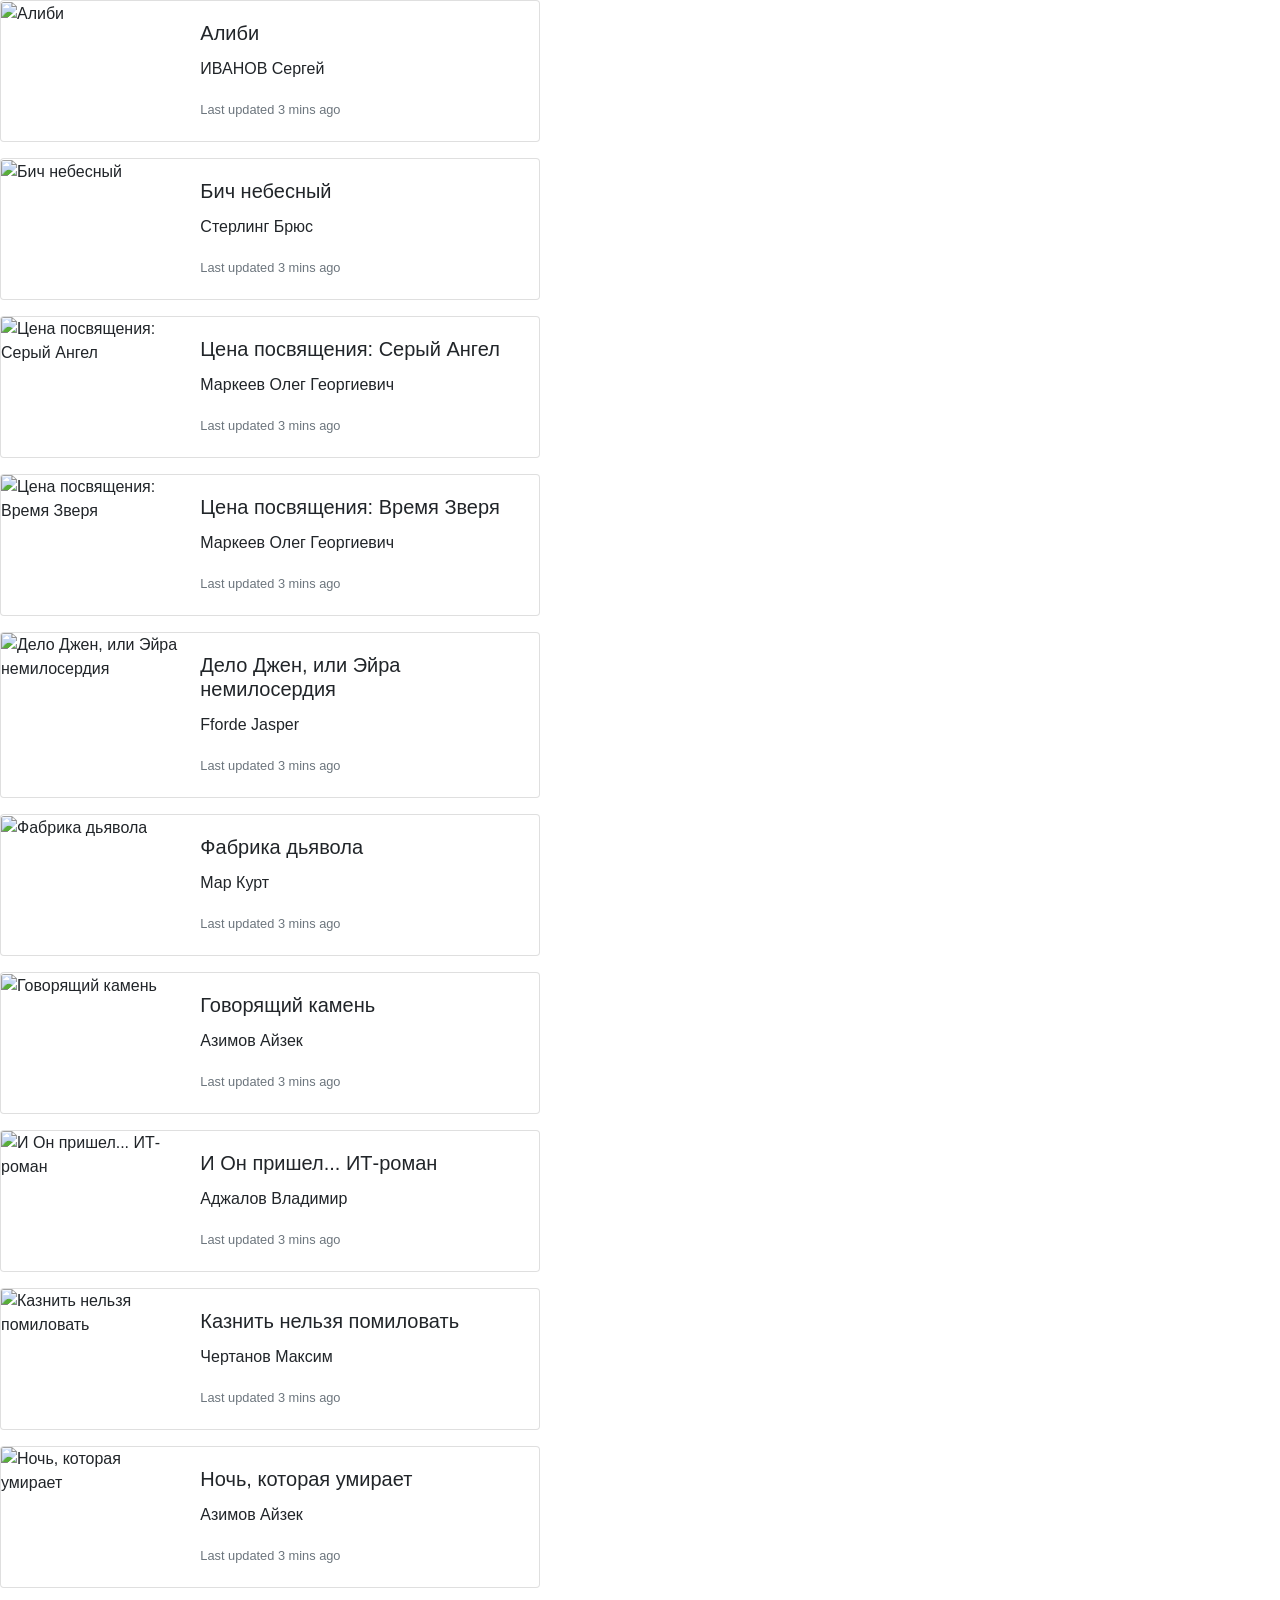
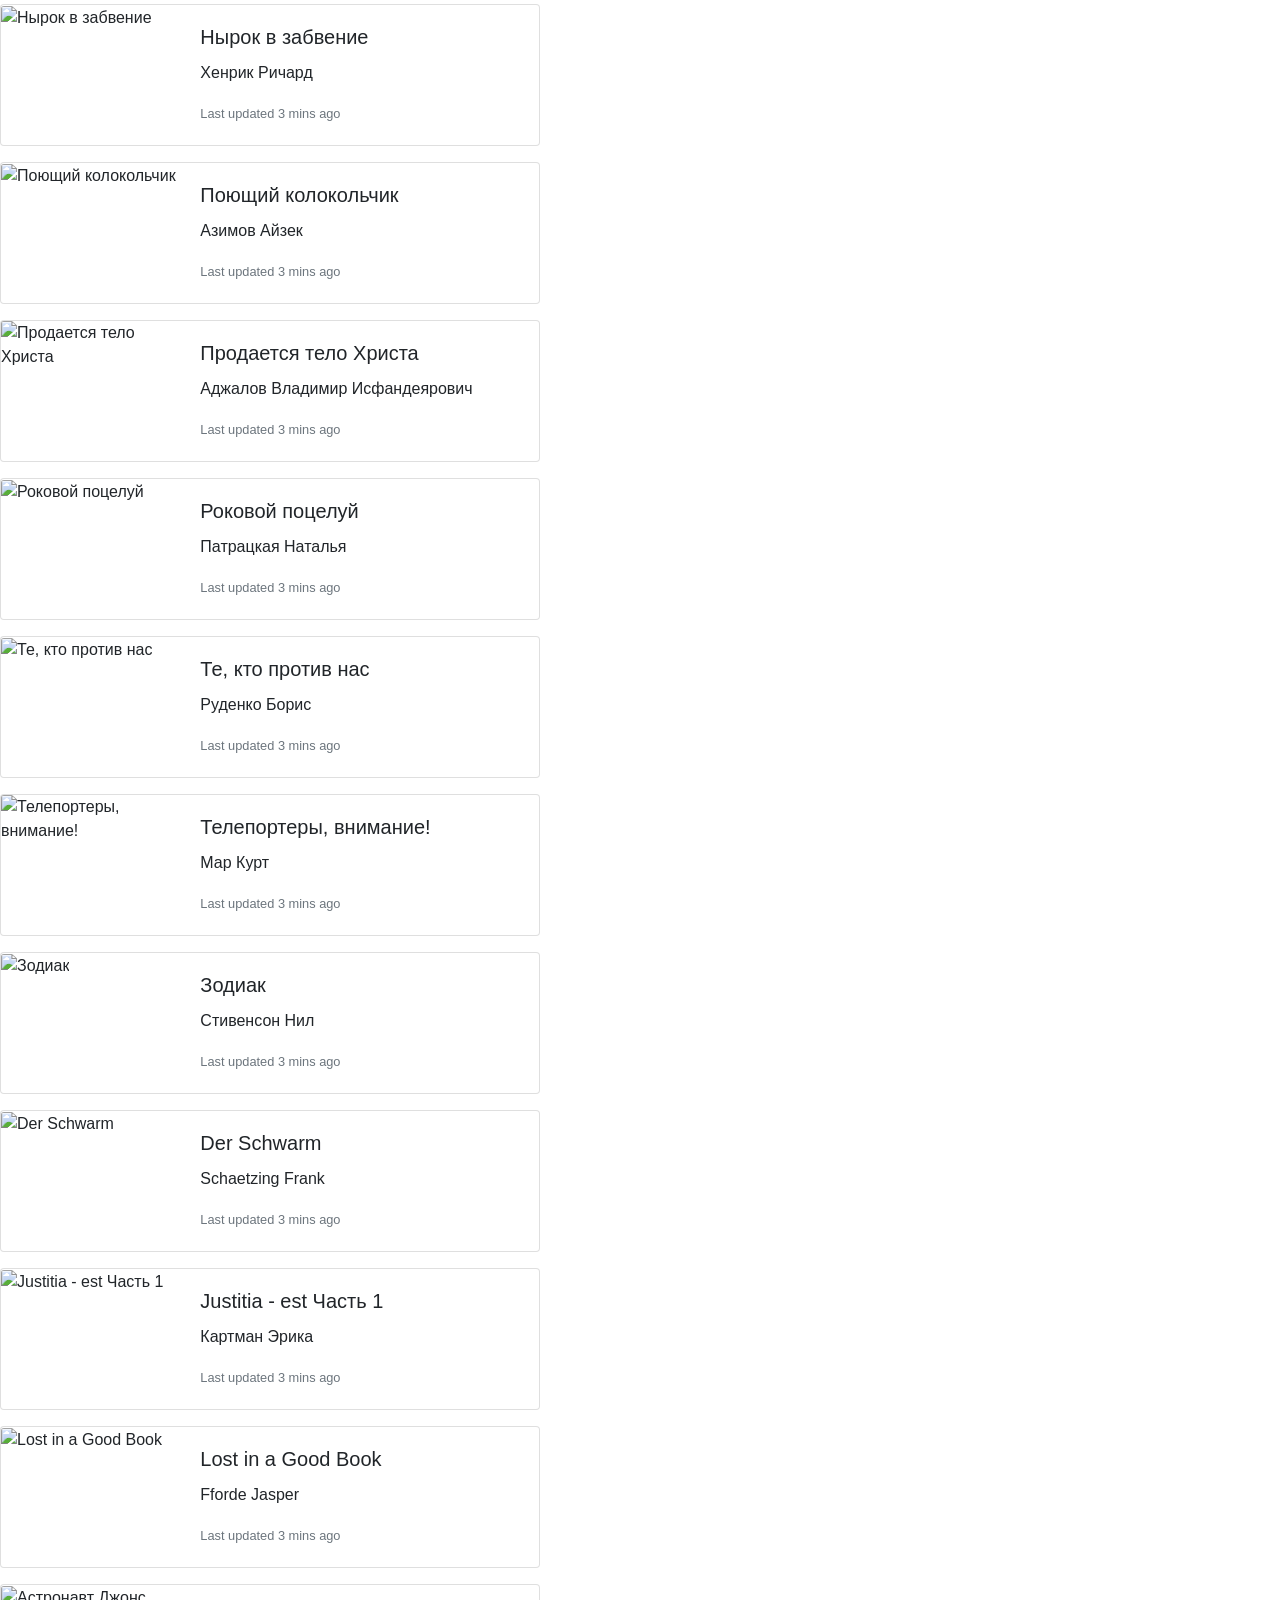
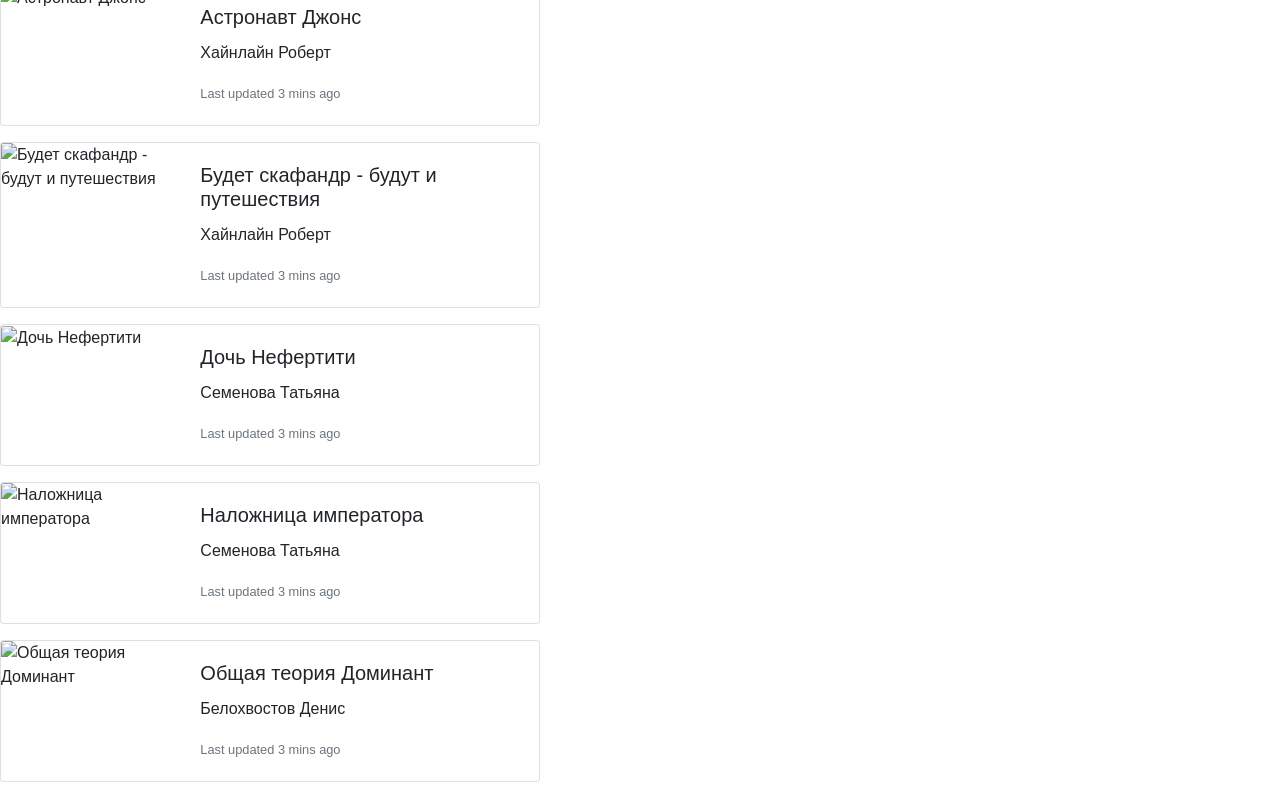
==== templates/index.html @ 894a416f "Create HTML page with books." ====
<!DOCTYPE html>
<html lang="en">
<head>
    <meta charset="UTF-8">
    <meta name="viewport" content="width=device-width, initial-scale=1.0">
    <title>Document</title>
    <link rel="stylesheet" href="https://cdn.jsdelivr.net/npm/bootstrap@4.5.3/dist/css/bootstrap.min.css" integrity="sha384-TX8t27EcRE3e/ihU7zmQxVncDAy5uIKz4rEkgIXeMed4M0jlfIDPvg6uqKI2xXr2" crossorigin="anonymous">
</head>
<body>
  
    <div class="card mb-3" style="max-width: 540px;">
      <div class="row no-gutters">
        <div class="col-md-4">
          <img src="https://tululu.org/shots/239.jpg" class="card-img" alt="Алиби">
        </div>
        <div class="col-md-8">
          <div class="card-body">
            <h5 class="card-title">Алиби</h5>
            <p class="card-text">ИВАНОВ Сергей</p>
            <p class="card-text"><small class="text-muted">Last updated 3 mins ago</small></p>
          </div>
        </div>
      </div>
    </div>
  
    <div class="card mb-3" style="max-width: 540px;">
      <div class="row no-gutters">
        <div class="col-md-4">
          <img src="https://tululu.org/shots/550.jpg" class="card-img" alt="Бич небесный">
        </div>
        <div class="col-md-8">
          <div class="card-body">
            <h5 class="card-title">Бич небесный</h5>
            <p class="card-text">Стерлинг Брюс</p>
            <p class="card-text"><small class="text-muted">Last updated 3 mins ago</small></p>
          </div>
        </div>
      </div>
    </div>
  
    <div class="card mb-3" style="max-width: 540px;">
      <div class="row no-gutters">
        <div class="col-md-4">
          <img src="https://tululu.org/shots/768.jpg" class="card-img" alt="Цена посвящения: Серый Ангел">
        </div>
        <div class="col-md-8">
          <div class="card-body">
            <h5 class="card-title">Цена посвящения: Серый Ангел</h5>
            <p class="card-text">Маркеев Олег Георгиевич</p>
            <p class="card-text"><small class="text-muted">Last updated 3 mins ago</small></p>
          </div>
        </div>
      </div>
    </div>
  
    <div class="card mb-3" style="max-width: 540px;">
      <div class="row no-gutters">
        <div class="col-md-4">
          <img src="https://tululu.org/shots/769.jpg" class="card-img" alt="Цена посвящения: Время Зверя">
        </div>
        <div class="col-md-8">
          <div class="card-body">
            <h5 class="card-title">Цена посвящения: Время Зверя</h5>
            <p class="card-text">Маркеев Олег Георгиевич</p>
            <p class="card-text"><small class="text-muted">Last updated 3 mins ago</small></p>
          </div>
        </div>
      </div>
    </div>
  
    <div class="card mb-3" style="max-width: 540px;">
      <div class="row no-gutters">
        <div class="col-md-4">
          <img src="https://tululu.org/shots/1131.jpg" class="card-img" alt="Дело Джен, или Эйра немилосердия">
        </div>
        <div class="col-md-8">
          <div class="card-body">
            <h5 class="card-title">Дело Джен, или Эйра немилосердия</h5>
            <p class="card-text">Fforde Jasper</p>
            <p class="card-text"><small class="text-muted">Last updated 3 mins ago</small></p>
          </div>
        </div>
      </div>
    </div>
  
    <div class="card mb-3" style="max-width: 540px;">
      <div class="row no-gutters">
        <div class="col-md-4">
          <img src="https://tululu.org/shots/1715.jpg" class="card-img" alt="Фабрика дьявола">
        </div>
        <div class="col-md-8">
          <div class="card-body">
            <h5 class="card-title">Фабрика дьявола</h5>
            <p class="card-text">Мар Курт</p>
            <p class="card-text"><small class="text-muted">Last updated 3 mins ago</small></p>
          </div>
        </div>
      </div>
    </div>
  
    <div class="card mb-3" style="max-width: 540px;">
      <div class="row no-gutters">
        <div class="col-md-4">
          <img src="https://tululu.org/images/nopic.gif" class="card-img" alt="Говорящий камень">
        </div>
        <div class="col-md-8">
          <div class="card-body">
            <h5 class="card-title">Говорящий камень</h5>
            <p class="card-text">Азимов Айзек</p>
            <p class="card-text"><small class="text-muted">Last updated 3 mins ago</small></p>
          </div>
        </div>
      </div>
    </div>
  
    <div class="card mb-3" style="max-width: 540px;">
      <div class="row no-gutters">
        <div class="col-md-4">
          <img src="https://tululu.org/shots/2043.jpg" class="card-img" alt="И Он пришел... ИТ-роман">
        </div>
        <div class="col-md-8">
          <div class="card-body">
            <h5 class="card-title">И Он пришел... ИТ-роман</h5>
            <p class="card-text">Аджалов Владимир</p>
            <p class="card-text"><small class="text-muted">Last updated 3 mins ago</small></p>
          </div>
        </div>
      </div>
    </div>
  
    <div class="card mb-3" style="max-width: 540px;">
      <div class="row no-gutters">
        <div class="col-md-4">
          <img src="https://tululu.org/images/nopic.gif" class="card-img" alt="Казнить нельзя помиловать">
        </div>
        <div class="col-md-8">
          <div class="card-body">
            <h5 class="card-title">Казнить нельзя помиловать</h5>
            <p class="card-text">Чертанов Максим</p>
            <p class="card-text"><small class="text-muted">Last updated 3 mins ago</small></p>
          </div>
        </div>
      </div>
    </div>
  
    <div class="card mb-3" style="max-width: 540px;">
      <div class="row no-gutters">
        <div class="col-md-4">
          <img src="https://tululu.org/shots/4024.jpg" class="card-img" alt="Ночь, которая умирает">
        </div>
        <div class="col-md-8">
          <div class="card-body">
            <h5 class="card-title">Ночь, которая умирает</h5>
            <p class="card-text">Азимов Айзек</p>
            <p class="card-text"><small class="text-muted">Last updated 3 mins ago</small></p>
          </div>
        </div>
      </div>
    </div>
  
    <div class="card mb-3" style="max-width: 540px;">
      <div class="row no-gutters">
        <div class="col-md-4">
          <img src="https://tululu.org/shots/4102.jpg" class="card-img" alt="Нырок в забвение">
        </div>
        <div class="col-md-8">
          <div class="card-body">
            <h5 class="card-title">Нырок в забвение</h5>
            <p class="card-text">Хенрик Ричард</p>
            <p class="card-text"><small class="text-muted">Last updated 3 mins ago</small></p>
          </div>
        </div>
      </div>
    </div>
  
    <div class="card mb-3" style="max-width: 540px;">
      <div class="row no-gutters">
        <div class="col-md-4">
          <img src="https://tululu.org/shots/4876.jpg" class="card-img" alt="Поющий колокольчик">
        </div>
        <div class="col-md-8">
          <div class="card-body">
            <h5 class="card-title">Поющий колокольчик</h5>
            <p class="card-text">Азимов Айзек</p>
            <p class="card-text"><small class="text-muted">Last updated 3 mins ago</small></p>
          </div>
        </div>
      </div>
    </div>
  
    <div class="card mb-3" style="max-width: 540px;">
      <div class="row no-gutters">
        <div class="col-md-4">
          <img src="https://tululu.org/shots/5299.jpg" class="card-img" alt="Продается тело Христа">
        </div>
        <div class="col-md-8">
          <div class="card-body">
            <h5 class="card-title">Продается тело Христа</h5>
            <p class="card-text">Аджалов Владимир Исфандеярович</p>
            <p class="card-text"><small class="text-muted">Last updated 3 mins ago</small></p>
          </div>
        </div>
      </div>
    </div>
  
    <div class="card mb-3" style="max-width: 540px;">
      <div class="row no-gutters">
        <div class="col-md-4">
          <img src="https://tululu.org/images/nopic.gif" class="card-img" alt="Роковой поцелуй">
        </div>
        <div class="col-md-8">
          <div class="card-body">
            <h5 class="card-title">Роковой поцелуй</h5>
            <p class="card-text">Патрацкая Наталья</p>
            <p class="card-text"><small class="text-muted">Last updated 3 mins ago</small></p>
          </div>
        </div>
      </div>
    </div>
  
    <div class="card mb-3" style="max-width: 540px;">
      <div class="row no-gutters">
        <div class="col-md-4">
          <img src="https://tululu.org/shots/6758.jpg" class="card-img" alt="Те, кто против нас">
        </div>
        <div class="col-md-8">
          <div class="card-body">
            <h5 class="card-title">Те, кто против нас</h5>
            <p class="card-text">Руденко Борис</p>
            <p class="card-text"><small class="text-muted">Last updated 3 mins ago</small></p>
          </div>
        </div>
      </div>
    </div>
  
    <div class="card mb-3" style="max-width: 540px;">
      <div class="row no-gutters">
        <div class="col-md-4">
          <img src="https://tululu.org/shots/6766.jpg" class="card-img" alt="Телепортеры, внимание!">
        </div>
        <div class="col-md-8">
          <div class="card-body">
            <h5 class="card-title">Телепортеры, внимание!</h5>
            <p class="card-text">Мар Курт</p>
            <p class="card-text"><small class="text-muted">Last updated 3 mins ago</small></p>
          </div>
        </div>
      </div>
    </div>
  
    <div class="card mb-3" style="max-width: 540px;">
      <div class="row no-gutters">
        <div class="col-md-4">
          <img src="https://tululu.org/shots/8283.jpg" class="card-img" alt="Зодиак">
        </div>
        <div class="col-md-8">
          <div class="card-body">
            <h5 class="card-title">Зодиак</h5>
            <p class="card-text">Стивенсон Нил</p>
            <p class="card-text"><small class="text-muted">Last updated 3 mins ago</small></p>
          </div>
        </div>
      </div>
    </div>
  
    <div class="card mb-3" style="max-width: 540px;">
      <div class="row no-gutters">
        <div class="col-md-4">
          <img src="https://tululu.org/images/nopic.gif" class="card-img" alt="Der Schwarm">
        </div>
        <div class="col-md-8">
          <div class="card-body">
            <h5 class="card-title">Der Schwarm</h5>
            <p class="card-text">Schaetzing Frank</p>
            <p class="card-text"><small class="text-muted">Last updated 3 mins ago</small></p>
          </div>
        </div>
      </div>
    </div>
  
    <div class="card mb-3" style="max-width: 540px;">
      <div class="row no-gutters">
        <div class="col-md-4">
          <img src="https://tululu.org/images/nopic.gif" class="card-img" alt="Justitia - est Часть 1">
        </div>
        <div class="col-md-8">
          <div class="card-body">
            <h5 class="card-title">Justitia - est Часть 1</h5>
            <p class="card-text">Картман Эрика</p>
            <p class="card-text"><small class="text-muted">Last updated 3 mins ago</small></p>
          </div>
        </div>
      </div>
    </div>
  
    <div class="card mb-3" style="max-width: 540px;">
      <div class="row no-gutters">
        <div class="col-md-4">
          <img src="https://tululu.org/shots/8595.jpg" class="card-img" alt="Lost in a Good Book">
        </div>
        <div class="col-md-8">
          <div class="card-body">
            <h5 class="card-title">Lost in a Good Book</h5>
            <p class="card-text">Fforde Jasper</p>
            <p class="card-text"><small class="text-muted">Last updated 3 mins ago</small></p>
          </div>
        </div>
      </div>
    </div>
  
    <div class="card mb-3" style="max-width: 540px;">
      <div class="row no-gutters">
        <div class="col-md-4">
          <img src="https://tululu.org/shots/8902.jpg" class="card-img" alt="Астронавт Джонс">
        </div>
        <div class="col-md-8">
          <div class="card-body">
            <h5 class="card-title">Астронавт Джонс</h5>
            <p class="card-text">Хайнлайн Роберт</p>
            <p class="card-text"><small class="text-muted">Last updated 3 mins ago</small></p>
          </div>
        </div>
      </div>
    </div>
  
    <div class="card mb-3" style="max-width: 540px;">
      <div class="row no-gutters">
        <div class="col-md-4">
          <img src="https://tululu.org/images/nopic.gif" class="card-img" alt="Будет скафандр - будут и путешествия">
        </div>
        <div class="col-md-8">
          <div class="card-body">
            <h5 class="card-title">Будет скафандр - будут и путешествия</h5>
            <p class="card-text">Хайнлайн Роберт</p>
            <p class="card-text"><small class="text-muted">Last updated 3 mins ago</small></p>
          </div>
        </div>
      </div>
    </div>
  
    <div class="card mb-3" style="max-width: 540px;">
      <div class="row no-gutters">
        <div class="col-md-4">
          <img src="https://tululu.org/shots/9402.jpg" class="card-img" alt="Дочь Нефертити">
        </div>
        <div class="col-md-8">
          <div class="card-body">
            <h5 class="card-title">Дочь Нефертити</h5>
            <p class="card-text">Семенова Татьяна</p>
            <p class="card-text"><small class="text-muted">Last updated 3 mins ago</small></p>
          </div>
        </div>
      </div>
    </div>
  
    <div class="card mb-3" style="max-width: 540px;">
      <div class="row no-gutters">
        <div class="col-md-4">
          <img src="https://tululu.org/shots/10768.jpg" class="card-img" alt="Наложница императора">
        </div>
        <div class="col-md-8">
          <div class="card-body">
            <h5 class="card-title">Наложница императора</h5>
            <p class="card-text">Семенова Татьяна</p>
            <p class="card-text"><small class="text-muted">Last updated 3 mins ago</small></p>
          </div>
        </div>
      </div>
    </div>
  
    <div class="card mb-3" style="max-width: 540px;">
      <div class="row no-gutters">
        <div class="col-md-4">
          <img src="https://tululu.org/shots/10923.jpg" class="card-img" alt="Общая теория Доминант">
        </div>
        <div class="col-md-8">
          <div class="card-body">
            <h5 class="card-title">Общая теория Доминант</h5>
            <p class="card-text">Белохвостов Денис</p>
            <p class="card-text"><small class="text-muted">Last updated 3 mins ago</small></p>
          </div>
        </div>
      </div>
    </div>
  
</body>
</html>
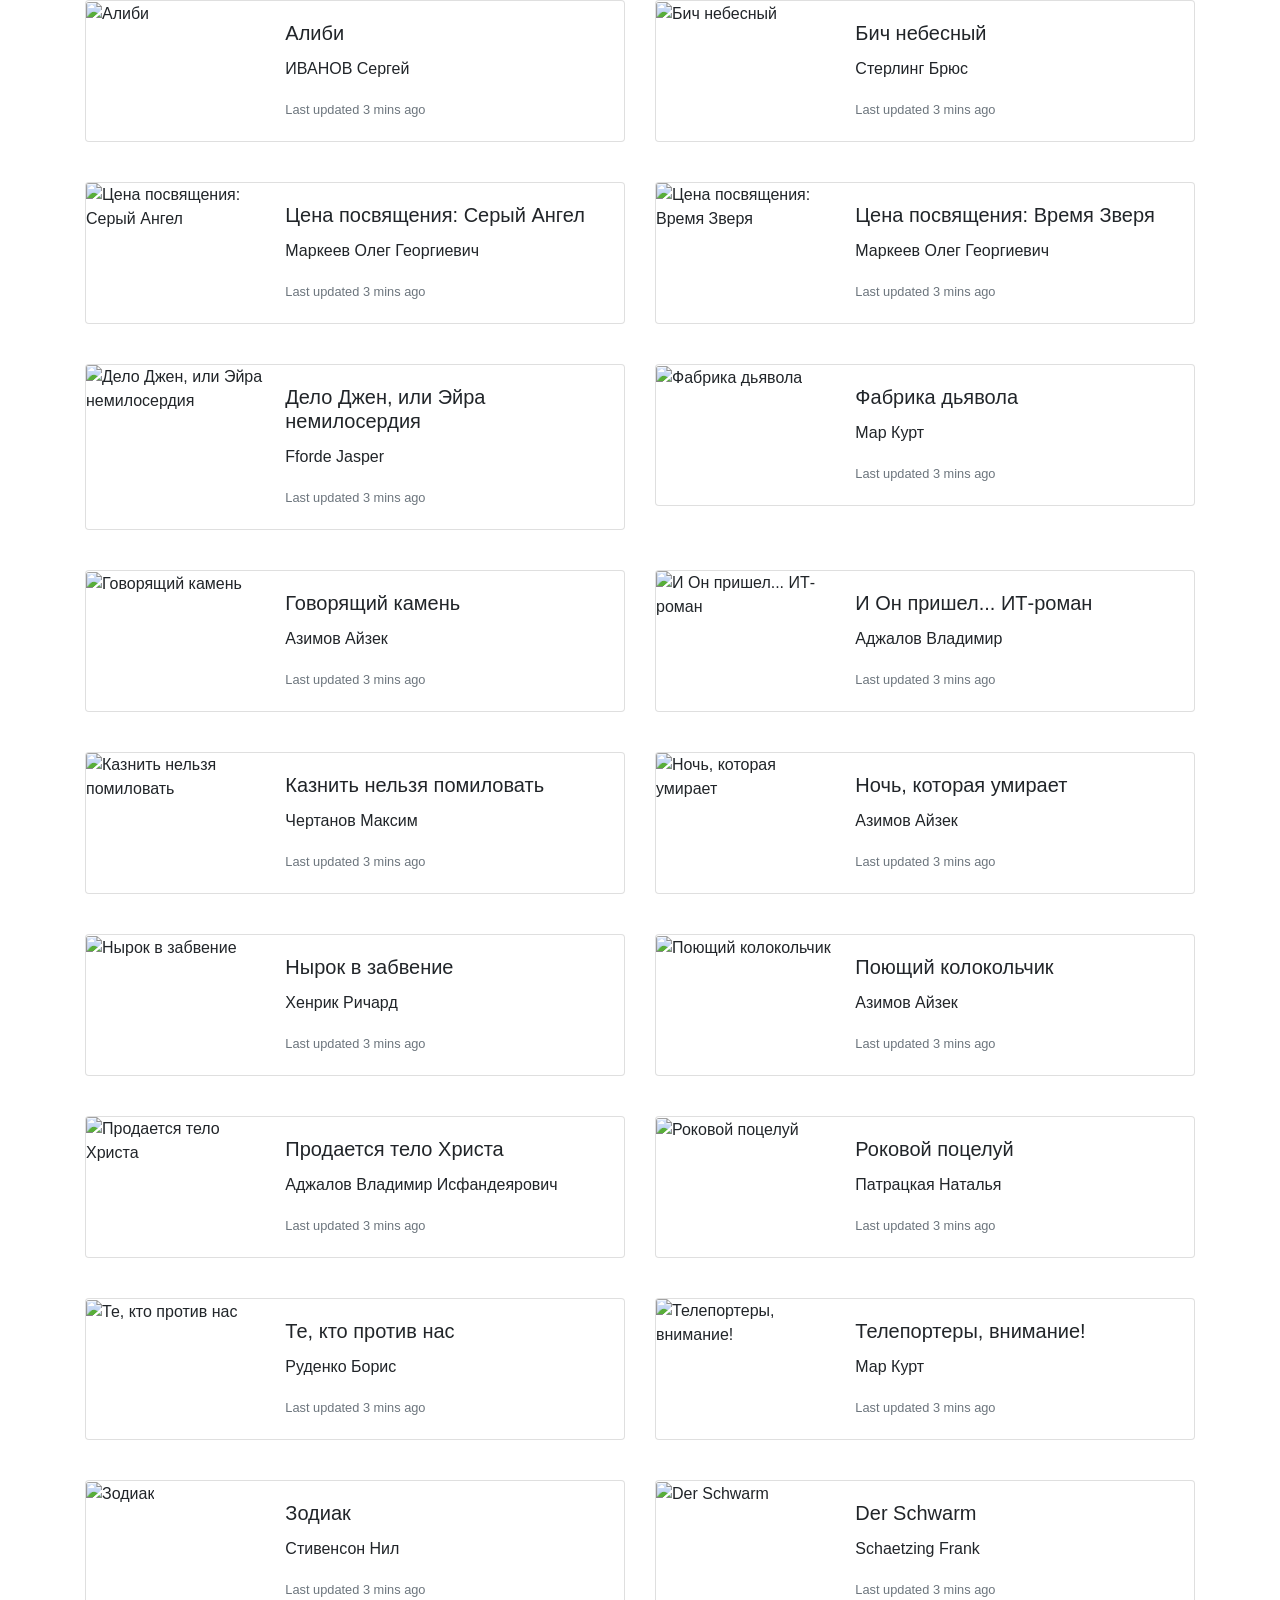
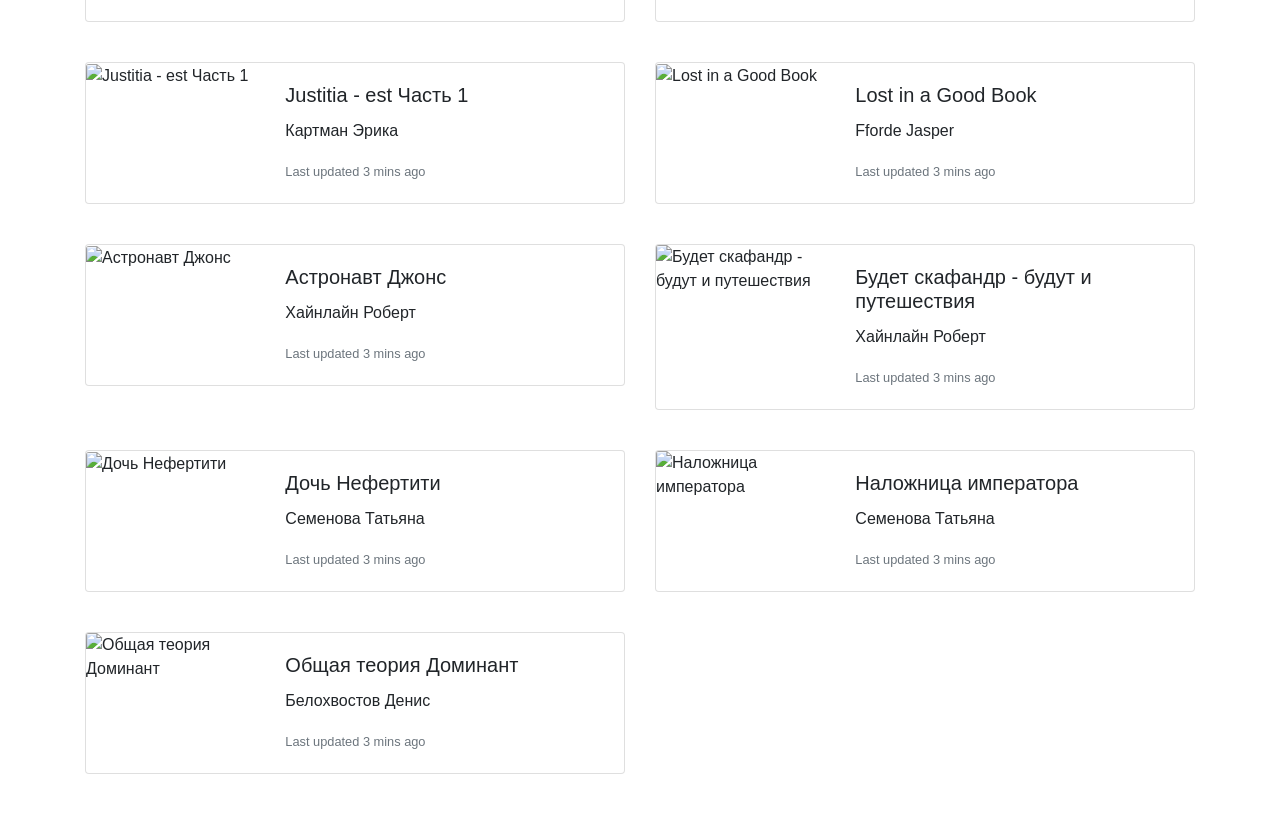
==== commit e8a91461: "Split books by two columns." ====
--- a/templates/index.html
+++ b/templates/index.html
@@ -1,5 +1,5 @@
 <!DOCTYPE html>
-<html lang="en">
+<html lang="ru">
 <head>
     <meta charset="UTF-8">
     <meta name="viewport" content="width=device-width, initial-scale=1.0">
@@ -7,381 +7,435 @@
     <link rel="stylesheet" href="https://cdn.jsdelivr.net/npm/bootstrap@4.5.3/dist/css/bootstrap.min.css" integrity="sha384-TX8t27EcRE3e/ihU7zmQxVncDAy5uIKz4rEkgIXeMed4M0jlfIDPvg6uqKI2xXr2" crossorigin="anonymous">
 </head>
 <body>
-  
-    <div class="card mb-3" style="max-width: 540px;">
-      <div class="row no-gutters">
-        <div class="col-md-4">
-          <img src="https://tululu.org/shots/239.jpg" class="card-img" alt="Алиби">
-        </div>
-        <div class="col-md-8">
-          <div class="card-body">
-            <h5 class="card-title">Алиби</h5>
-            <p class="card-text">ИВАНОВ Сергей</p>
-            <p class="card-text"><small class="text-muted">Last updated 3 mins ago</small></p>
-          </div>
-        </div>
-      </div>
+  <div class="container">
+    <div class="row">
+      
+        <div class="col-md-6 mb-4">
+          <div class="card mb-3" style="max-width: 540px;">
+            <div class="row no-gutters">
+              <div class="col-md-4">
+                <img src="https://tululu.org/shots/239.jpg" class="card-img" alt="Алиби">
+              </div>
+              <div class="col-md-8">
+                <div class="card-body">
+                  <h5 class="card-title">Алиби</h5>
+                  <p class="card-text">ИВАНОВ Сергей</p>
+                  <p class="card-text"><small class="text-muted">Last updated 3 mins ago</small></p>
+                </div>
+              </div>
+            </div>
+          </div>
+        </div>
+      
+        <div class="col-md-6 mb-4">
+          <div class="card mb-3" style="max-width: 540px;">
+            <div class="row no-gutters">
+              <div class="col-md-4">
+                <img src="https://tululu.org/shots/550.jpg" class="card-img" alt="Бич небесный">
+              </div>
+              <div class="col-md-8">
+                <div class="card-body">
+                  <h5 class="card-title">Бич небесный</h5>
+                  <p class="card-text">Стерлинг Брюс</p>
+                  <p class="card-text"><small class="text-muted">Last updated 3 mins ago</small></p>
+                </div>
+              </div>
+            </div>
+          </div>
+        </div>
+      
+        <div class="col-md-6 mb-4">
+          <div class="card mb-3" style="max-width: 540px;">
+            <div class="row no-gutters">
+              <div class="col-md-4">
+                <img src="https://tululu.org/shots/768.jpg" class="card-img" alt="Цена посвящения: Серый Ангел">
+              </div>
+              <div class="col-md-8">
+                <div class="card-body">
+                  <h5 class="card-title">Цена посвящения: Серый Ангел</h5>
+                  <p class="card-text">Маркеев Олег Георгиевич</p>
+                  <p class="card-text"><small class="text-muted">Last updated 3 mins ago</small></p>
+                </div>
+              </div>
+            </div>
+          </div>
+        </div>
+      
+        <div class="col-md-6 mb-4">
+          <div class="card mb-3" style="max-width: 540px;">
+            <div class="row no-gutters">
+              <div class="col-md-4">
+                <img src="https://tululu.org/shots/769.jpg" class="card-img" alt="Цена посвящения: Время Зверя">
+              </div>
+              <div class="col-md-8">
+                <div class="card-body">
+                  <h5 class="card-title">Цена посвящения: Время Зверя</h5>
+                  <p class="card-text">Маркеев Олег Георгиевич</p>
+                  <p class="card-text"><small class="text-muted">Last updated 3 mins ago</small></p>
+                </div>
+              </div>
+            </div>
+          </div>
+        </div>
+      
+        <div class="col-md-6 mb-4">
+          <div class="card mb-3" style="max-width: 540px;">
+            <div class="row no-gutters">
+              <div class="col-md-4">
+                <img src="https://tululu.org/shots/1131.jpg" class="card-img" alt="Дело Джен, или Эйра немилосердия">
+              </div>
+              <div class="col-md-8">
+                <div class="card-body">
+                  <h5 class="card-title">Дело Джен, или Эйра немилосердия</h5>
+                  <p class="card-text">Fforde Jasper</p>
+                  <p class="card-text"><small class="text-muted">Last updated 3 mins ago</small></p>
+                </div>
+              </div>
+            </div>
+          </div>
+        </div>
+      
+        <div class="col-md-6 mb-4">
+          <div class="card mb-3" style="max-width: 540px;">
+            <div class="row no-gutters">
+              <div class="col-md-4">
+                <img src="https://tululu.org/shots/1715.jpg" class="card-img" alt="Фабрика дьявола">
+              </div>
+              <div class="col-md-8">
+                <div class="card-body">
+                  <h5 class="card-title">Фабрика дьявола</h5>
+                  <p class="card-text">Мар Курт</p>
+                  <p class="card-text"><small class="text-muted">Last updated 3 mins ago</small></p>
+                </div>
+              </div>
+            </div>
+          </div>
+        </div>
+      
+        <div class="col-md-6 mb-4">
+          <div class="card mb-3" style="max-width: 540px;">
+            <div class="row no-gutters">
+              <div class="col-md-4">
+                <img src="https://tululu.org/images/nopic.gif" class="card-img" alt="Говорящий камень">
+              </div>
+              <div class="col-md-8">
+                <div class="card-body">
+                  <h5 class="card-title">Говорящий камень</h5>
+                  <p class="card-text">Азимов Айзек</p>
+                  <p class="card-text"><small class="text-muted">Last updated 3 mins ago</small></p>
+                </div>
+              </div>
+            </div>
+          </div>
+        </div>
+      
+        <div class="col-md-6 mb-4">
+          <div class="card mb-3" style="max-width: 540px;">
+            <div class="row no-gutters">
+              <div class="col-md-4">
+                <img src="https://tululu.org/shots/2043.jpg" class="card-img" alt="И Он пришел... ИТ-роман">
+              </div>
+              <div class="col-md-8">
+                <div class="card-body">
+                  <h5 class="card-title">И Он пришел... ИТ-роман</h5>
+                  <p class="card-text">Аджалов Владимир</p>
+                  <p class="card-text"><small class="text-muted">Last updated 3 mins ago</small></p>
+                </div>
+              </div>
+            </div>
+          </div>
+        </div>
+      
+        <div class="col-md-6 mb-4">
+          <div class="card mb-3" style="max-width: 540px;">
+            <div class="row no-gutters">
+              <div class="col-md-4">
+                <img src="https://tululu.org/images/nopic.gif" class="card-img" alt="Казнить нельзя помиловать">
+              </div>
+              <div class="col-md-8">
+                <div class="card-body">
+                  <h5 class="card-title">Казнить нельзя помиловать</h5>
+                  <p class="card-text">Чертанов Максим</p>
+                  <p class="card-text"><small class="text-muted">Last updated 3 mins ago</small></p>
+                </div>
+              </div>
+            </div>
+          </div>
+        </div>
+      
+        <div class="col-md-6 mb-4">
+          <div class="card mb-3" style="max-width: 540px;">
+            <div class="row no-gutters">
+              <div class="col-md-4">
+                <img src="https://tululu.org/shots/4024.jpg" class="card-img" alt="Ночь, которая умирает">
+              </div>
+              <div class="col-md-8">
+                <div class="card-body">
+                  <h5 class="card-title">Ночь, которая умирает</h5>
+                  <p class="card-text">Азимов Айзек</p>
+                  <p class="card-text"><small class="text-muted">Last updated 3 mins ago</small></p>
+                </div>
+              </div>
+            </div>
+          </div>
+        </div>
+      
+        <div class="col-md-6 mb-4">
+          <div class="card mb-3" style="max-width: 540px;">
+            <div class="row no-gutters">
+              <div class="col-md-4">
+                <img src="https://tululu.org/shots/4102.jpg" class="card-img" alt="Нырок в забвение">
+              </div>
+              <div class="col-md-8">
+                <div class="card-body">
+                  <h5 class="card-title">Нырок в забвение</h5>
+                  <p class="card-text">Хенрик Ричард</p>
+                  <p class="card-text"><small class="text-muted">Last updated 3 mins ago</small></p>
+                </div>
+              </div>
+            </div>
+          </div>
+        </div>
+      
+        <div class="col-md-6 mb-4">
+          <div class="card mb-3" style="max-width: 540px;">
+            <div class="row no-gutters">
+              <div class="col-md-4">
+                <img src="https://tululu.org/shots/4876.jpg" class="card-img" alt="Поющий колокольчик">
+              </div>
+              <div class="col-md-8">
+                <div class="card-body">
+                  <h5 class="card-title">Поющий колокольчик</h5>
+                  <p class="card-text">Азимов Айзек</p>
+                  <p class="card-text"><small class="text-muted">Last updated 3 mins ago</small></p>
+                </div>
+              </div>
+            </div>
+          </div>
+        </div>
+      
+        <div class="col-md-6 mb-4">
+          <div class="card mb-3" style="max-width: 540px;">
+            <div class="row no-gutters">
+              <div class="col-md-4">
+                <img src="https://tululu.org/shots/5299.jpg" class="card-img" alt="Продается тело Христа">
+              </div>
+              <div class="col-md-8">
+                <div class="card-body">
+                  <h5 class="card-title">Продается тело Христа</h5>
+                  <p class="card-text">Аджалов Владимир Исфандеярович</p>
+                  <p class="card-text"><small class="text-muted">Last updated 3 mins ago</small></p>
+                </div>
+              </div>
+            </div>
+          </div>
+        </div>
+      
+        <div class="col-md-6 mb-4">
+          <div class="card mb-3" style="max-width: 540px;">
+            <div class="row no-gutters">
+              <div class="col-md-4">
+                <img src="https://tululu.org/images/nopic.gif" class="card-img" alt="Роковой поцелуй">
+              </div>
+              <div class="col-md-8">
+                <div class="card-body">
+                  <h5 class="card-title">Роковой поцелуй</h5>
+                  <p class="card-text">Патрацкая Наталья</p>
+                  <p class="card-text"><small class="text-muted">Last updated 3 mins ago</small></p>
+                </div>
+              </div>
+            </div>
+          </div>
+        </div>
+      
+        <div class="col-md-6 mb-4">
+          <div class="card mb-3" style="max-width: 540px;">
+            <div class="row no-gutters">
+              <div class="col-md-4">
+                <img src="https://tululu.org/shots/6758.jpg" class="card-img" alt="Те, кто против нас">
+              </div>
+              <div class="col-md-8">
+                <div class="card-body">
+                  <h5 class="card-title">Те, кто против нас</h5>
+                  <p class="card-text">Руденко Борис</p>
+                  <p class="card-text"><small class="text-muted">Last updated 3 mins ago</small></p>
+                </div>
+              </div>
+            </div>
+          </div>
+        </div>
+      
+        <div class="col-md-6 mb-4">
+          <div class="card mb-3" style="max-width: 540px;">
+            <div class="row no-gutters">
+              <div class="col-md-4">
+                <img src="https://tululu.org/shots/6766.jpg" class="card-img" alt="Телепортеры, внимание!">
+              </div>
+              <div class="col-md-8">
+                <div class="card-body">
+                  <h5 class="card-title">Телепортеры, внимание!</h5>
+                  <p class="card-text">Мар Курт</p>
+                  <p class="card-text"><small class="text-muted">Last updated 3 mins ago</small></p>
+                </div>
+              </div>
+            </div>
+          </div>
+        </div>
+      
+        <div class="col-md-6 mb-4">
+          <div class="card mb-3" style="max-width: 540px;">
+            <div class="row no-gutters">
+              <div class="col-md-4">
+                <img src="https://tululu.org/shots/8283.jpg" class="card-img" alt="Зодиак">
+              </div>
+              <div class="col-md-8">
+                <div class="card-body">
+                  <h5 class="card-title">Зодиак</h5>
+                  <p class="card-text">Стивенсон Нил</p>
+                  <p class="card-text"><small class="text-muted">Last updated 3 mins ago</small></p>
+                </div>
+              </div>
+            </div>
+          </div>
+        </div>
+      
+        <div class="col-md-6 mb-4">
+          <div class="card mb-3" style="max-width: 540px;">
+            <div class="row no-gutters">
+              <div class="col-md-4">
+                <img src="https://tululu.org/images/nopic.gif" class="card-img" alt="Der Schwarm">
+              </div>
+              <div class="col-md-8">
+                <div class="card-body">
+                  <h5 class="card-title">Der Schwarm</h5>
+                  <p class="card-text">Schaetzing Frank</p>
+                  <p class="card-text"><small class="text-muted">Last updated 3 mins ago</small></p>
+                </div>
+              </div>
+            </div>
+          </div>
+        </div>
+      
+        <div class="col-md-6 mb-4">
+          <div class="card mb-3" style="max-width: 540px;">
+            <div class="row no-gutters">
+              <div class="col-md-4">
+                <img src="https://tululu.org/images/nopic.gif" class="card-img" alt="Justitia - est Часть 1">
+              </div>
+              <div class="col-md-8">
+                <div class="card-body">
+                  <h5 class="card-title">Justitia - est Часть 1</h5>
+                  <p class="card-text">Картман Эрика</p>
+                  <p class="card-text"><small class="text-muted">Last updated 3 mins ago</small></p>
+                </div>
+              </div>
+            </div>
+          </div>
+        </div>
+      
+        <div class="col-md-6 mb-4">
+          <div class="card mb-3" style="max-width: 540px;">
+            <div class="row no-gutters">
+              <div class="col-md-4">
+                <img src="https://tululu.org/shots/8595.jpg" class="card-img" alt="Lost in a Good Book">
+              </div>
+              <div class="col-md-8">
+                <div class="card-body">
+                  <h5 class="card-title">Lost in a Good Book</h5>
+                  <p class="card-text">Fforde Jasper</p>
+                  <p class="card-text"><small class="text-muted">Last updated 3 mins ago</small></p>
+                </div>
+              </div>
+            </div>
+          </div>
+        </div>
+      
+        <div class="col-md-6 mb-4">
+          <div class="card mb-3" style="max-width: 540px;">
+            <div class="row no-gutters">
+              <div class="col-md-4">
+                <img src="https://tululu.org/shots/8902.jpg" class="card-img" alt="Астронавт Джонс">
+              </div>
+              <div class="col-md-8">
+                <div class="card-body">
+                  <h5 class="card-title">Астронавт Джонс</h5>
+                  <p class="card-text">Хайнлайн Роберт</p>
+                  <p class="card-text"><small class="text-muted">Last updated 3 mins ago</small></p>
+                </div>
+              </div>
+            </div>
+          </div>
+        </div>
+      
+        <div class="col-md-6 mb-4">
+          <div class="card mb-3" style="max-width: 540px;">
+            <div class="row no-gutters">
+              <div class="col-md-4">
+                <img src="https://tululu.org/images/nopic.gif" class="card-img" alt="Будет скафандр - будут и путешествия">
+              </div>
+              <div class="col-md-8">
+                <div class="card-body">
+                  <h5 class="card-title">Будет скафандр - будут и путешествия</h5>
+                  <p class="card-text">Хайнлайн Роберт</p>
+                  <p class="card-text"><small class="text-muted">Last updated 3 mins ago</small></p>
+                </div>
+              </div>
+            </div>
+          </div>
+        </div>
+      
+        <div class="col-md-6 mb-4">
+          <div class="card mb-3" style="max-width: 540px;">
+            <div class="row no-gutters">
+              <div class="col-md-4">
+                <img src="https://tululu.org/shots/9402.jpg" class="card-img" alt="Дочь Нефертити">
+              </div>
+              <div class="col-md-8">
+                <div class="card-body">
+                  <h5 class="card-title">Дочь Нефертити</h5>
+                  <p class="card-text">Семенова Татьяна</p>
+                  <p class="card-text"><small class="text-muted">Last updated 3 mins ago</small></p>
+                </div>
+              </div>
+            </div>
+          </div>
+        </div>
+      
+        <div class="col-md-6 mb-4">
+          <div class="card mb-3" style="max-width: 540px;">
+            <div class="row no-gutters">
+              <div class="col-md-4">
+                <img src="https://tululu.org/shots/10768.jpg" class="card-img" alt="Наложница императора">
+              </div>
+              <div class="col-md-8">
+                <div class="card-body">
+                  <h5 class="card-title">Наложница императора</h5>
+                  <p class="card-text">Семенова Татьяна</p>
+                  <p class="card-text"><small class="text-muted">Last updated 3 mins ago</small></p>
+                </div>
+              </div>
+            </div>
+          </div>
+        </div>
+      
+        <div class="col-md-6 mb-4">
+          <div class="card mb-3" style="max-width: 540px;">
+            <div class="row no-gutters">
+              <div class="col-md-4">
+                <img src="https://tululu.org/shots/10923.jpg" class="card-img" alt="Общая теория Доминант">
+              </div>
+              <div class="col-md-8">
+                <div class="card-body">
+                  <h5 class="card-title">Общая теория Доминант</h5>
+                  <p class="card-text">Белохвостов Денис</p>
+                  <p class="card-text"><small class="text-muted">Last updated 3 mins ago</small></p>
+                </div>
+              </div>
+            </div>
+          </div>
+        </div>
+      
     </div>
-  
-    <div class="card mb-3" style="max-width: 540px;">
-      <div class="row no-gutters">
-        <div class="col-md-4">
-          <img src="https://tululu.org/shots/550.jpg" class="card-img" alt="Бич небесный">
-        </div>
-        <div class="col-md-8">
-          <div class="card-body">
-            <h5 class="card-title">Бич небесный</h5>
-            <p class="card-text">Стерлинг Брюс</p>
-            <p class="card-text"><small class="text-muted">Last updated 3 mins ago</small></p>
-          </div>
-        </div>
-      </div>
-    </div>
-  
-    <div class="card mb-3" style="max-width: 540px;">
-      <div class="row no-gutters">
-        <div class="col-md-4">
-          <img src="https://tululu.org/shots/768.jpg" class="card-img" alt="Цена посвящения: Серый Ангел">
-        </div>
-        <div class="col-md-8">
-          <div class="card-body">
-            <h5 class="card-title">Цена посвящения: Серый Ангел</h5>
-            <p class="card-text">Маркеев Олег Георгиевич</p>
-            <p class="card-text"><small class="text-muted">Last updated 3 mins ago</small></p>
-          </div>
-        </div>
-      </div>
-    </div>
-  
-    <div class="card mb-3" style="max-width: 540px;">
-      <div class="row no-gutters">
-        <div class="col-md-4">
-          <img src="https://tululu.org/shots/769.jpg" class="card-img" alt="Цена посвящения: Время Зверя">
-        </div>
-        <div class="col-md-8">
-          <div class="card-body">
-            <h5 class="card-title">Цена посвящения: Время Зверя</h5>
-            <p class="card-text">Маркеев Олег Георгиевич</p>
-            <p class="card-text"><small class="text-muted">Last updated 3 mins ago</small></p>
-          </div>
-        </div>
-      </div>
-    </div>
-  
-    <div class="card mb-3" style="max-width: 540px;">
-      <div class="row no-gutters">
-        <div class="col-md-4">
-          <img src="https://tululu.org/shots/1131.jpg" class="card-img" alt="Дело Джен, или Эйра немилосердия">
-        </div>
-        <div class="col-md-8">
-          <div class="card-body">
-            <h5 class="card-title">Дело Джен, или Эйра немилосердия</h5>
-            <p class="card-text">Fforde Jasper</p>
-            <p class="card-text"><small class="text-muted">Last updated 3 mins ago</small></p>
-          </div>
-        </div>
-      </div>
-    </div>
-  
-    <div class="card mb-3" style="max-width: 540px;">
-      <div class="row no-gutters">
-        <div class="col-md-4">
-          <img src="https://tululu.org/shots/1715.jpg" class="card-img" alt="Фабрика дьявола">
-        </div>
-        <div class="col-md-8">
-          <div class="card-body">
-            <h5 class="card-title">Фабрика дьявола</h5>
-            <p class="card-text">Мар Курт</p>
-            <p class="card-text"><small class="text-muted">Last updated 3 mins ago</small></p>
-          </div>
-        </div>
-      </div>
-    </div>
-  
-    <div class="card mb-3" style="max-width: 540px;">
-      <div class="row no-gutters">
-        <div class="col-md-4">
-          <img src="https://tululu.org/images/nopic.gif" class="card-img" alt="Говорящий камень">
-        </div>
-        <div class="col-md-8">
-          <div class="card-body">
-            <h5 class="card-title">Говорящий камень</h5>
-            <p class="card-text">Азимов Айзек</p>
-            <p class="card-text"><small class="text-muted">Last updated 3 mins ago</small></p>
-          </div>
-        </div>
-      </div>
-    </div>
-  
-    <div class="card mb-3" style="max-width: 540px;">
-      <div class="row no-gutters">
-        <div class="col-md-4">
-          <img src="https://tululu.org/shots/2043.jpg" class="card-img" alt="И Он пришел... ИТ-роман">
-        </div>
-        <div class="col-md-8">
-          <div class="card-body">
-            <h5 class="card-title">И Он пришел... ИТ-роман</h5>
-            <p class="card-text">Аджалов Владимир</p>
-            <p class="card-text"><small class="text-muted">Last updated 3 mins ago</small></p>
-          </div>
-        </div>
-      </div>
-    </div>
-  
-    <div class="card mb-3" style="max-width: 540px;">
-      <div class="row no-gutters">
-        <div class="col-md-4">
-          <img src="https://tululu.org/images/nopic.gif" class="card-img" alt="Казнить нельзя помиловать">
-        </div>
-        <div class="col-md-8">
-          <div class="card-body">
-            <h5 class="card-title">Казнить нельзя помиловать</h5>
-            <p class="card-text">Чертанов Максим</p>
-            <p class="card-text"><small class="text-muted">Last updated 3 mins ago</small></p>
-          </div>
-        </div>
-      </div>
-    </div>
-  
-    <div class="card mb-3" style="max-width: 540px;">
-      <div class="row no-gutters">
-        <div class="col-md-4">
-          <img src="https://tululu.org/shots/4024.jpg" class="card-img" alt="Ночь, которая умирает">
-        </div>
-        <div class="col-md-8">
-          <div class="card-body">
-            <h5 class="card-title">Ночь, которая умирает</h5>
-            <p class="card-text">Азимов Айзек</p>
-            <p class="card-text"><small class="text-muted">Last updated 3 mins ago</small></p>
-          </div>
-        </div>
-      </div>
-    </div>
-  
-    <div class="card mb-3" style="max-width: 540px;">
-      <div class="row no-gutters">
-        <div class="col-md-4">
-          <img src="https://tululu.org/shots/4102.jpg" class="card-img" alt="Нырок в забвение">
-        </div>
-        <div class="col-md-8">
-          <div class="card-body">
-            <h5 class="card-title">Нырок в забвение</h5>
-            <p class="card-text">Хенрик Ричард</p>
-            <p class="card-text"><small class="text-muted">Last updated 3 mins ago</small></p>
-          </div>
-        </div>
-      </div>
-    </div>
-  
-    <div class="card mb-3" style="max-width: 540px;">
-      <div class="row no-gutters">
-        <div class="col-md-4">
-          <img src="https://tululu.org/shots/4876.jpg" class="card-img" alt="Поющий колокольчик">
-        </div>
-        <div class="col-md-8">
-          <div class="card-body">
-            <h5 class="card-title">Поющий колокольчик</h5>
-            <p class="card-text">Азимов Айзек</p>
-            <p class="card-text"><small class="text-muted">Last updated 3 mins ago</small></p>
-          </div>
-        </div>
-      </div>
-    </div>
-  
-    <div class="card mb-3" style="max-width: 540px;">
-      <div class="row no-gutters">
-        <div class="col-md-4">
-          <img src="https://tululu.org/shots/5299.jpg" class="card-img" alt="Продается тело Христа">
-        </div>
-        <div class="col-md-8">
-          <div class="card-body">
-            <h5 class="card-title">Продается тело Христа</h5>
-            <p class="card-text">Аджалов Владимир Исфандеярович</p>
-            <p class="card-text"><small class="text-muted">Last updated 3 mins ago</small></p>
-          </div>
-        </div>
-      </div>
-    </div>
-  
-    <div class="card mb-3" style="max-width: 540px;">
-      <div class="row no-gutters">
-        <div class="col-md-4">
-          <img src="https://tululu.org/images/nopic.gif" class="card-img" alt="Роковой поцелуй">
-        </div>
-        <div class="col-md-8">
-          <div class="card-body">
-            <h5 class="card-title">Роковой поцелуй</h5>
-            <p class="card-text">Патрацкая Наталья</p>
-            <p class="card-text"><small class="text-muted">Last updated 3 mins ago</small></p>
-          </div>
-        </div>
-      </div>
-    </div>
-  
-    <div class="card mb-3" style="max-width: 540px;">
-      <div class="row no-gutters">
-        <div class="col-md-4">
-          <img src="https://tululu.org/shots/6758.jpg" class="card-img" alt="Те, кто против нас">
-        </div>
-        <div class="col-md-8">
-          <div class="card-body">
-            <h5 class="card-title">Те, кто против нас</h5>
-            <p class="card-text">Руденко Борис</p>
-            <p class="card-text"><small class="text-muted">Last updated 3 mins ago</small></p>
-          </div>
-        </div>
-      </div>
-    </div>
-  
-    <div class="card mb-3" style="max-width: 540px;">
-      <div class="row no-gutters">
-        <div class="col-md-4">
-          <img src="https://tululu.org/shots/6766.jpg" class="card-img" alt="Телепортеры, внимание!">
-        </div>
-        <div class="col-md-8">
-          <div class="card-body">
-            <h5 class="card-title">Телепортеры, внимание!</h5>
-            <p class="card-text">Мар Курт</p>
-            <p class="card-text"><small class="text-muted">Last updated 3 mins ago</small></p>
-          </div>
-        </div>
-      </div>
-    </div>
-  
-    <div class="card mb-3" style="max-width: 540px;">
-      <div class="row no-gutters">
-        <div class="col-md-4">
-          <img src="https://tululu.org/shots/8283.jpg" class="card-img" alt="Зодиак">
-        </div>
-        <div class="col-md-8">
-          <div class="card-body">
-            <h5 class="card-title">Зодиак</h5>
-            <p class="card-text">Стивенсон Нил</p>
-            <p class="card-text"><small class="text-muted">Last updated 3 mins ago</small></p>
-          </div>
-        </div>
-      </div>
-    </div>
-  
-    <div class="card mb-3" style="max-width: 540px;">
-      <div class="row no-gutters">
-        <div class="col-md-4">
-          <img src="https://tululu.org/images/nopic.gif" class="card-img" alt="Der Schwarm">
-        </div>
-        <div class="col-md-8">
-          <div class="card-body">
-            <h5 class="card-title">Der Schwarm</h5>
-            <p class="card-text">Schaetzing Frank</p>
-            <p class="card-text"><small class="text-muted">Last updated 3 mins ago</small></p>
-          </div>
-        </div>
-      </div>
-    </div>
-  
-    <div class="card mb-3" style="max-width: 540px;">
-      <div class="row no-gutters">
-        <div class="col-md-4">
-          <img src="https://tululu.org/images/nopic.gif" class="card-img" alt="Justitia - est Часть 1">
-        </div>
-        <div class="col-md-8">
-          <div class="card-body">
-            <h5 class="card-title">Justitia - est Часть 1</h5>
-            <p class="card-text">Картман Эрика</p>
-            <p class="card-text"><small class="text-muted">Last updated 3 mins ago</small></p>
-          </div>
-        </div>
-      </div>
-    </div>
-  
-    <div class="card mb-3" style="max-width: 540px;">
-      <div class="row no-gutters">
-        <div class="col-md-4">
-          <img src="https://tululu.org/shots/8595.jpg" class="card-img" alt="Lost in a Good Book">
-        </div>
-        <div class="col-md-8">
-          <div class="card-body">
-            <h5 class="card-title">Lost in a Good Book</h5>
-            <p class="card-text">Fforde Jasper</p>
-            <p class="card-text"><small class="text-muted">Last updated 3 mins ago</small></p>
-          </div>
-        </div>
-      </div>
-    </div>
-  
-    <div class="card mb-3" style="max-width: 540px;">
-      <div class="row no-gutters">
-        <div class="col-md-4">
-          <img src="https://tululu.org/shots/8902.jpg" class="card-img" alt="Астронавт Джонс">
-        </div>
-        <div class="col-md-8">
-          <div class="card-body">
-            <h5 class="card-title">Астронавт Джонс</h5>
-            <p class="card-text">Хайнлайн Роберт</p>
-            <p class="card-text"><small class="text-muted">Last updated 3 mins ago</small></p>
-          </div>
-        </div>
-      </div>
-    </div>
-  
-    <div class="card mb-3" style="max-width: 540px;">
-      <div class="row no-gutters">
-        <div class="col-md-4">
-          <img src="https://tululu.org/images/nopic.gif" class="card-img" alt="Будет скафандр - будут и путешествия">
-        </div>
-        <div class="col-md-8">
-          <div class="card-body">
-            <h5 class="card-title">Будет скафандр - будут и путешествия</h5>
-            <p class="card-text">Хайнлайн Роберт</p>
-            <p class="card-text"><small class="text-muted">Last updated 3 mins ago</small></p>
-          </div>
-        </div>
-      </div>
-    </div>
-  
-    <div class="card mb-3" style="max-width: 540px;">
-      <div class="row no-gutters">
-        <div class="col-md-4">
-          <img src="https://tululu.org/shots/9402.jpg" class="card-img" alt="Дочь Нефертити">
-        </div>
-        <div class="col-md-8">
-          <div class="card-body">
-            <h5 class="card-title">Дочь Нефертити</h5>
-            <p class="card-text">Семенова Татьяна</p>
-            <p class="card-text"><small class="text-muted">Last updated 3 mins ago</small></p>
-          </div>
-        </div>
-      </div>
-    </div>
-  
-    <div class="card mb-3" style="max-width: 540px;">
-      <div class="row no-gutters">
-        <div class="col-md-4">
-          <img src="https://tululu.org/shots/10768.jpg" class="card-img" alt="Наложница императора">
-        </div>
-        <div class="col-md-8">
-          <div class="card-body">
-            <h5 class="card-title">Наложница императора</h5>
-            <p class="card-text">Семенова Татьяна</p>
-            <p class="card-text"><small class="text-muted">Last updated 3 mins ago</small></p>
-          </div>
-        </div>
-      </div>
-    </div>
-  
-    <div class="card mb-3" style="max-width: 540px;">
-      <div class="row no-gutters">
-        <div class="col-md-4">
-          <img src="https://tululu.org/shots/10923.jpg" class="card-img" alt="Общая теория Доминант">
-        </div>
-        <div class="col-md-8">
-          <div class="card-body">
-            <h5 class="card-title">Общая теория Доминант</h5>
-            <p class="card-text">Белохвостов Денис</p>
-            <p class="card-text"><small class="text-muted">Last updated 3 mins ago</small></p>
-          </div>
-        </div>
-      </div>
-    </div>
-  
+  </div>
 </body>
 </html>
